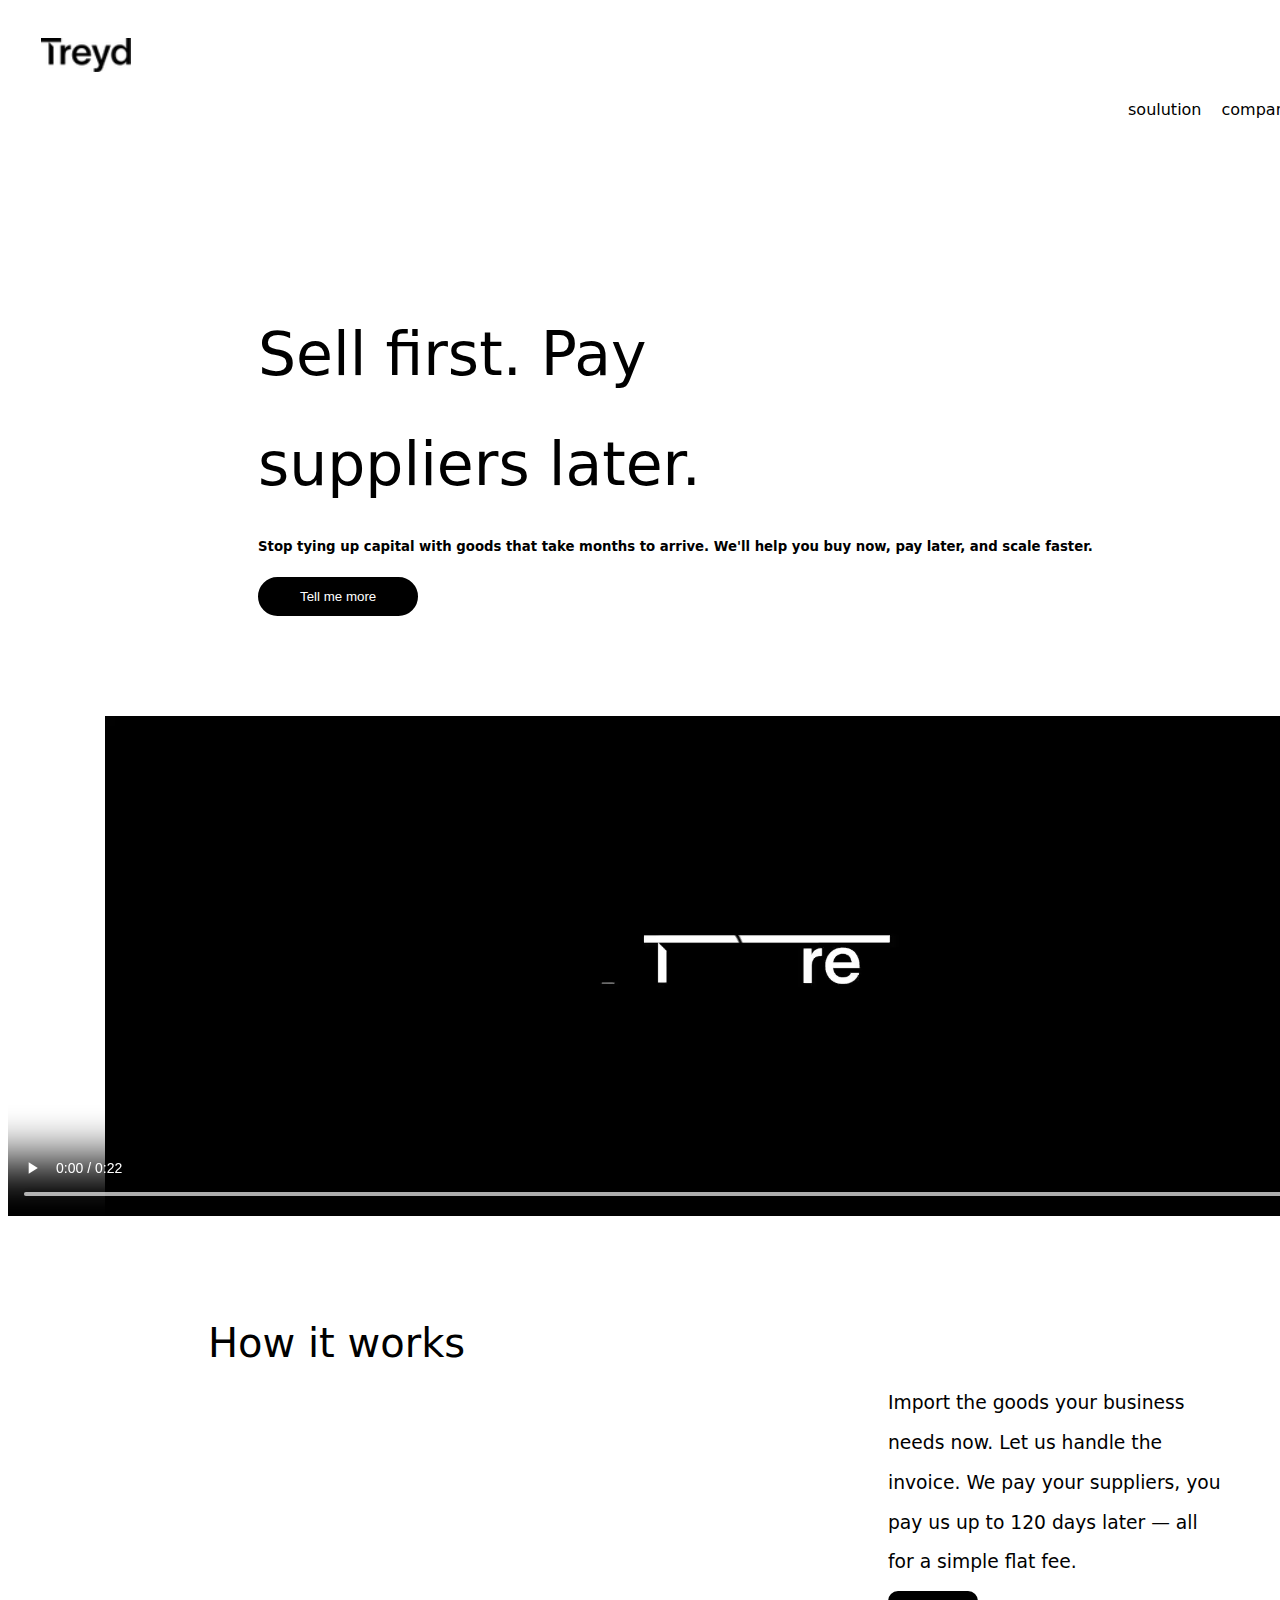
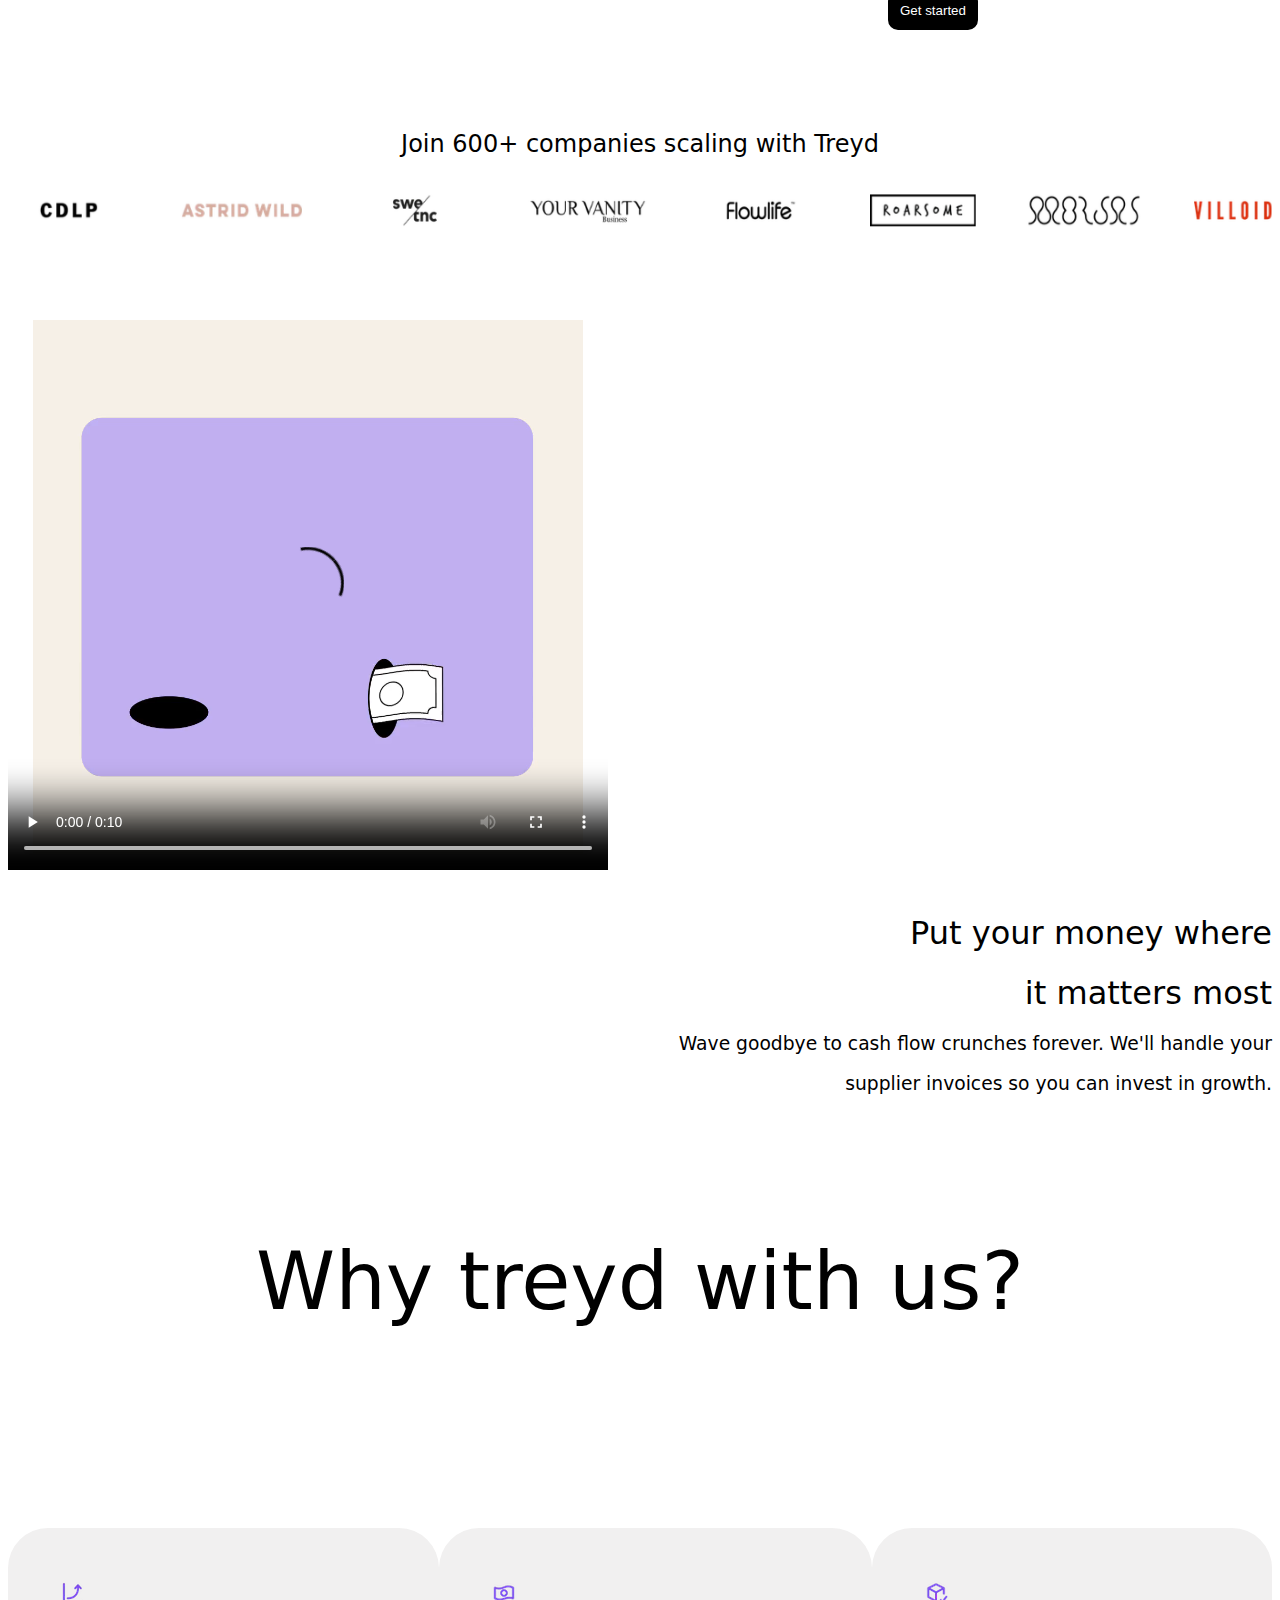
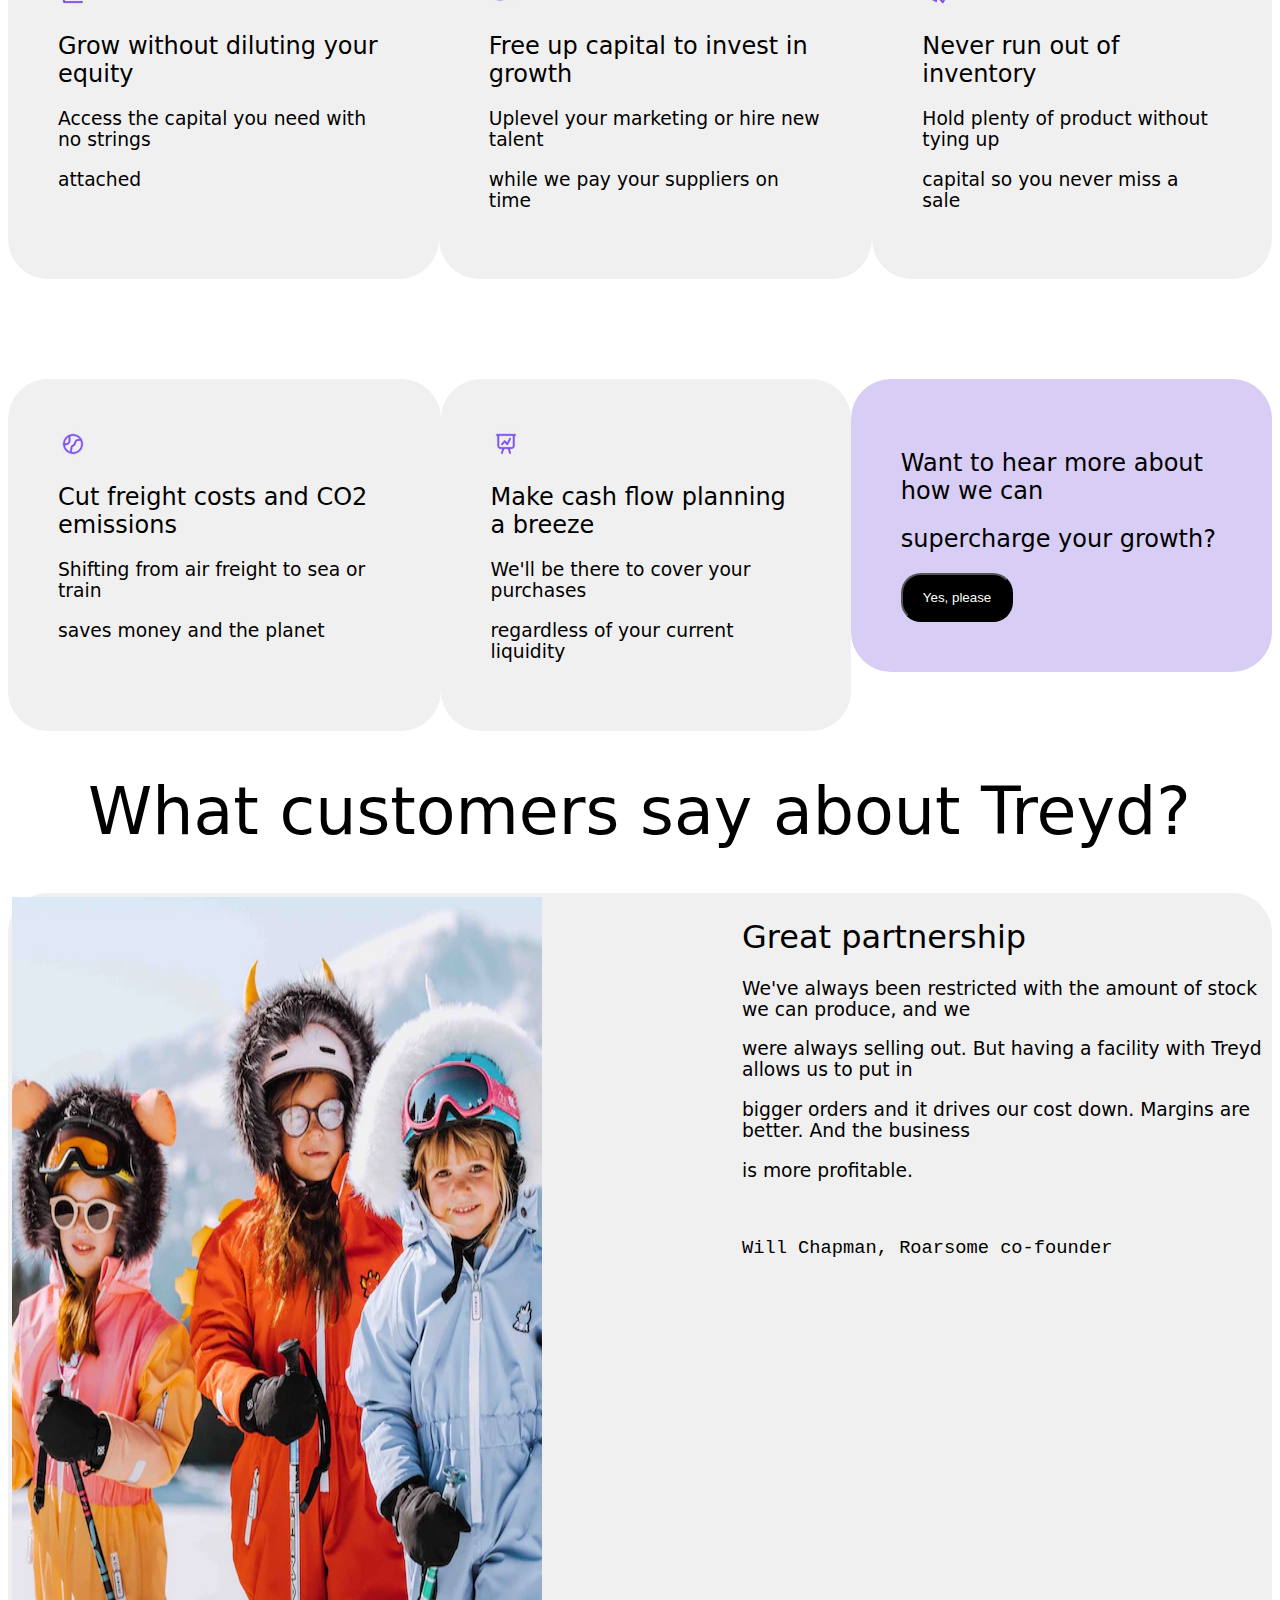
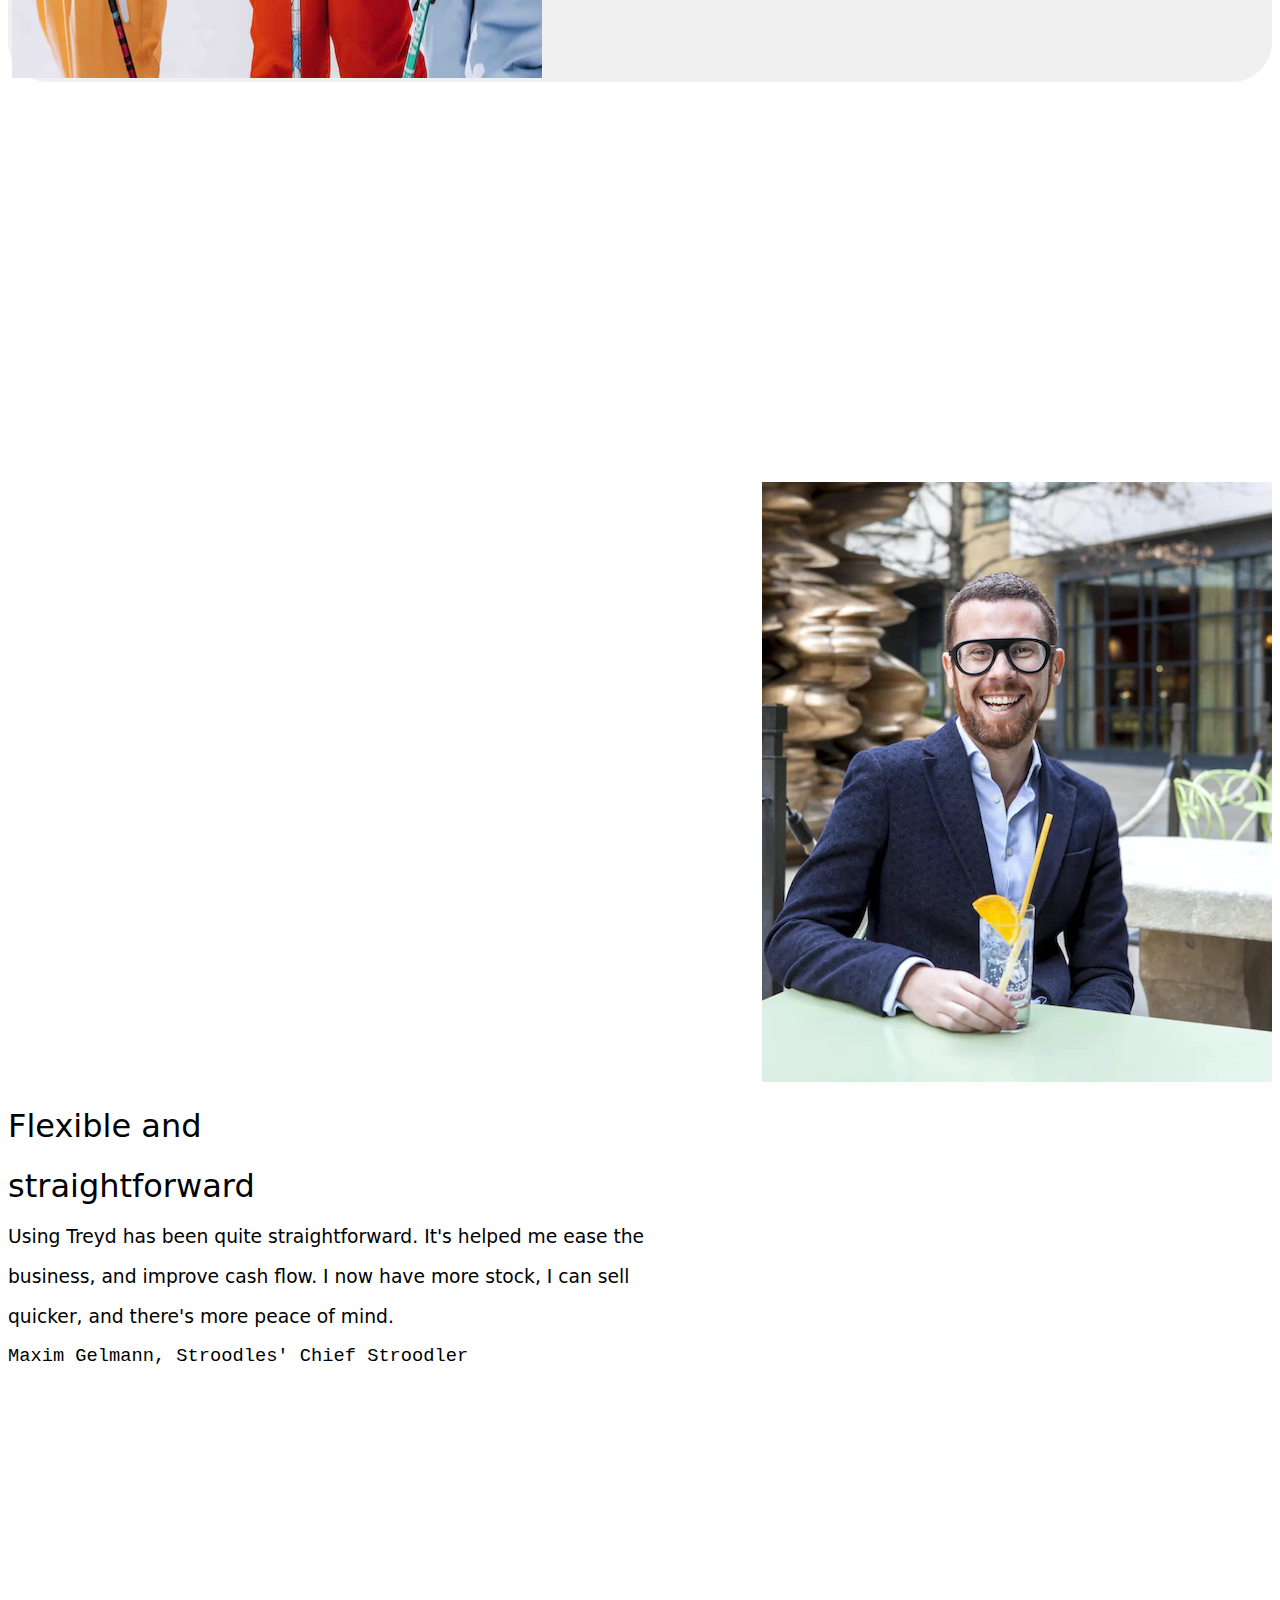
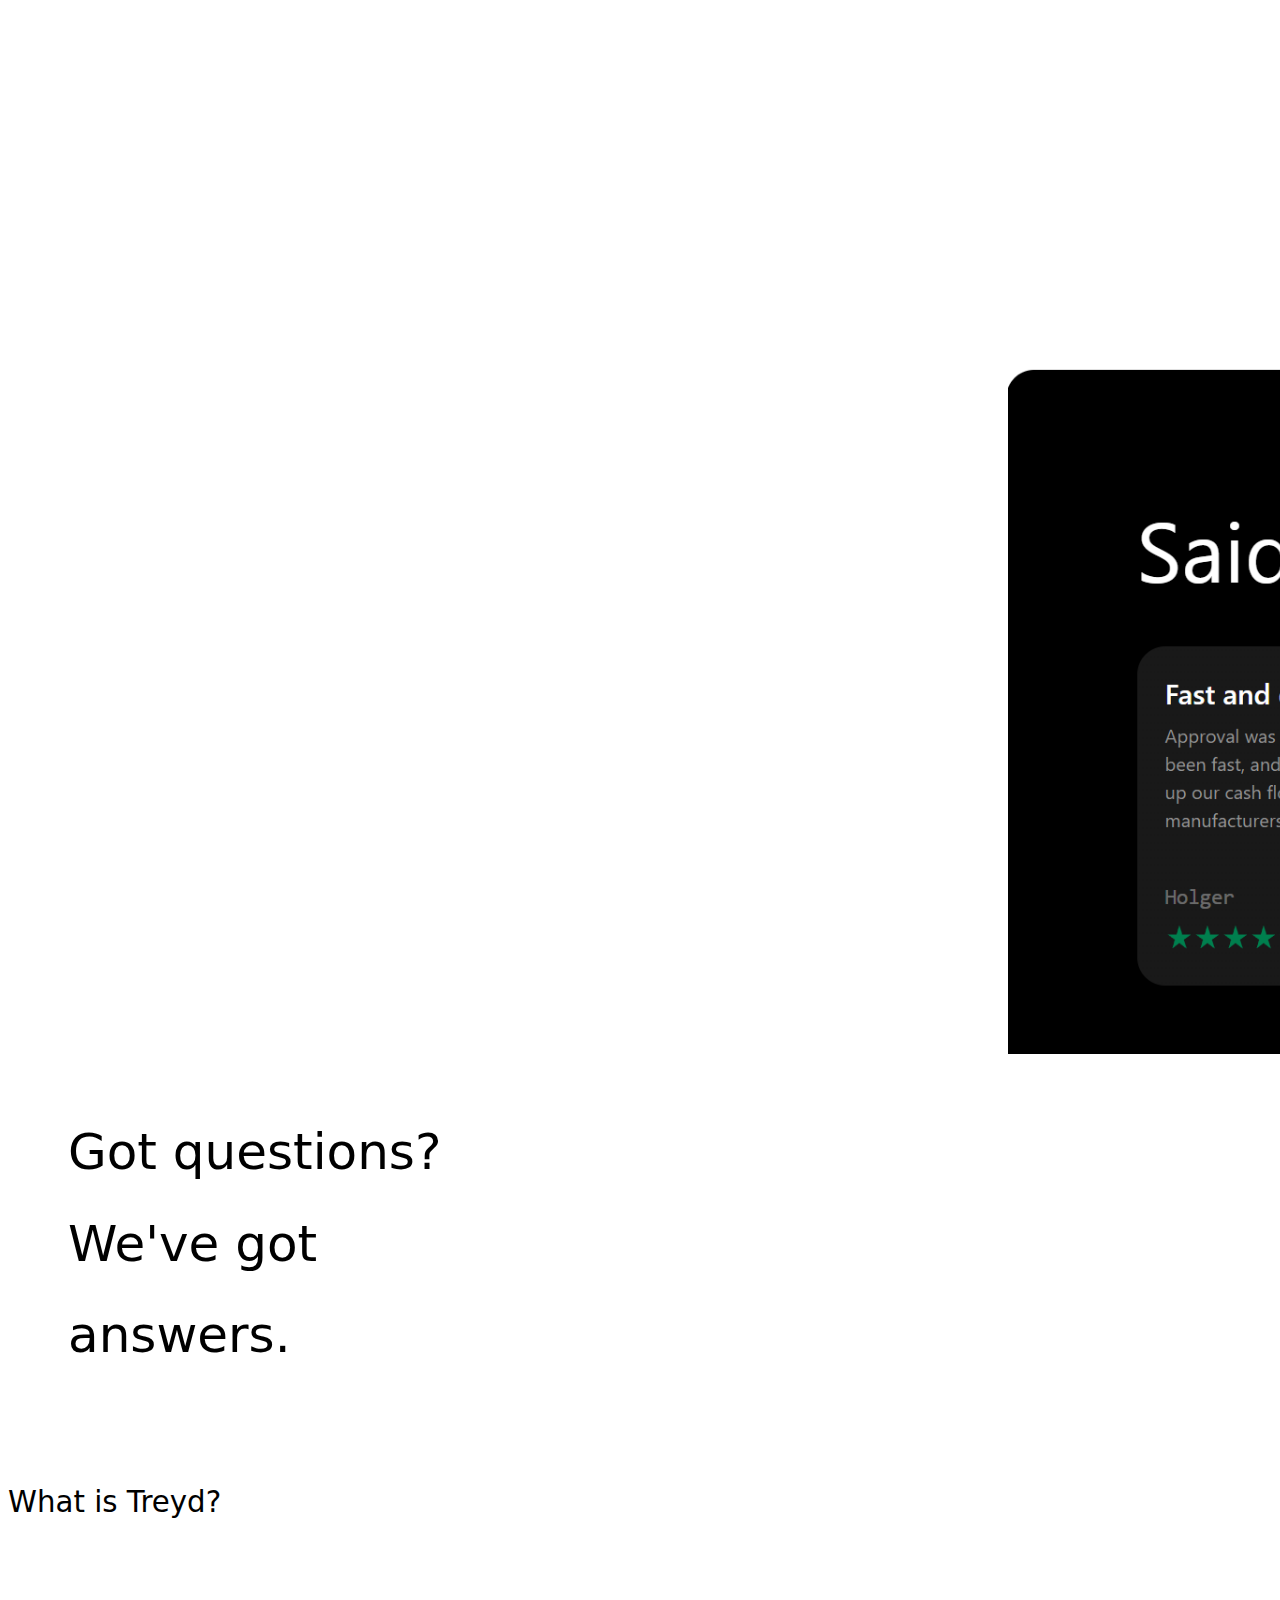
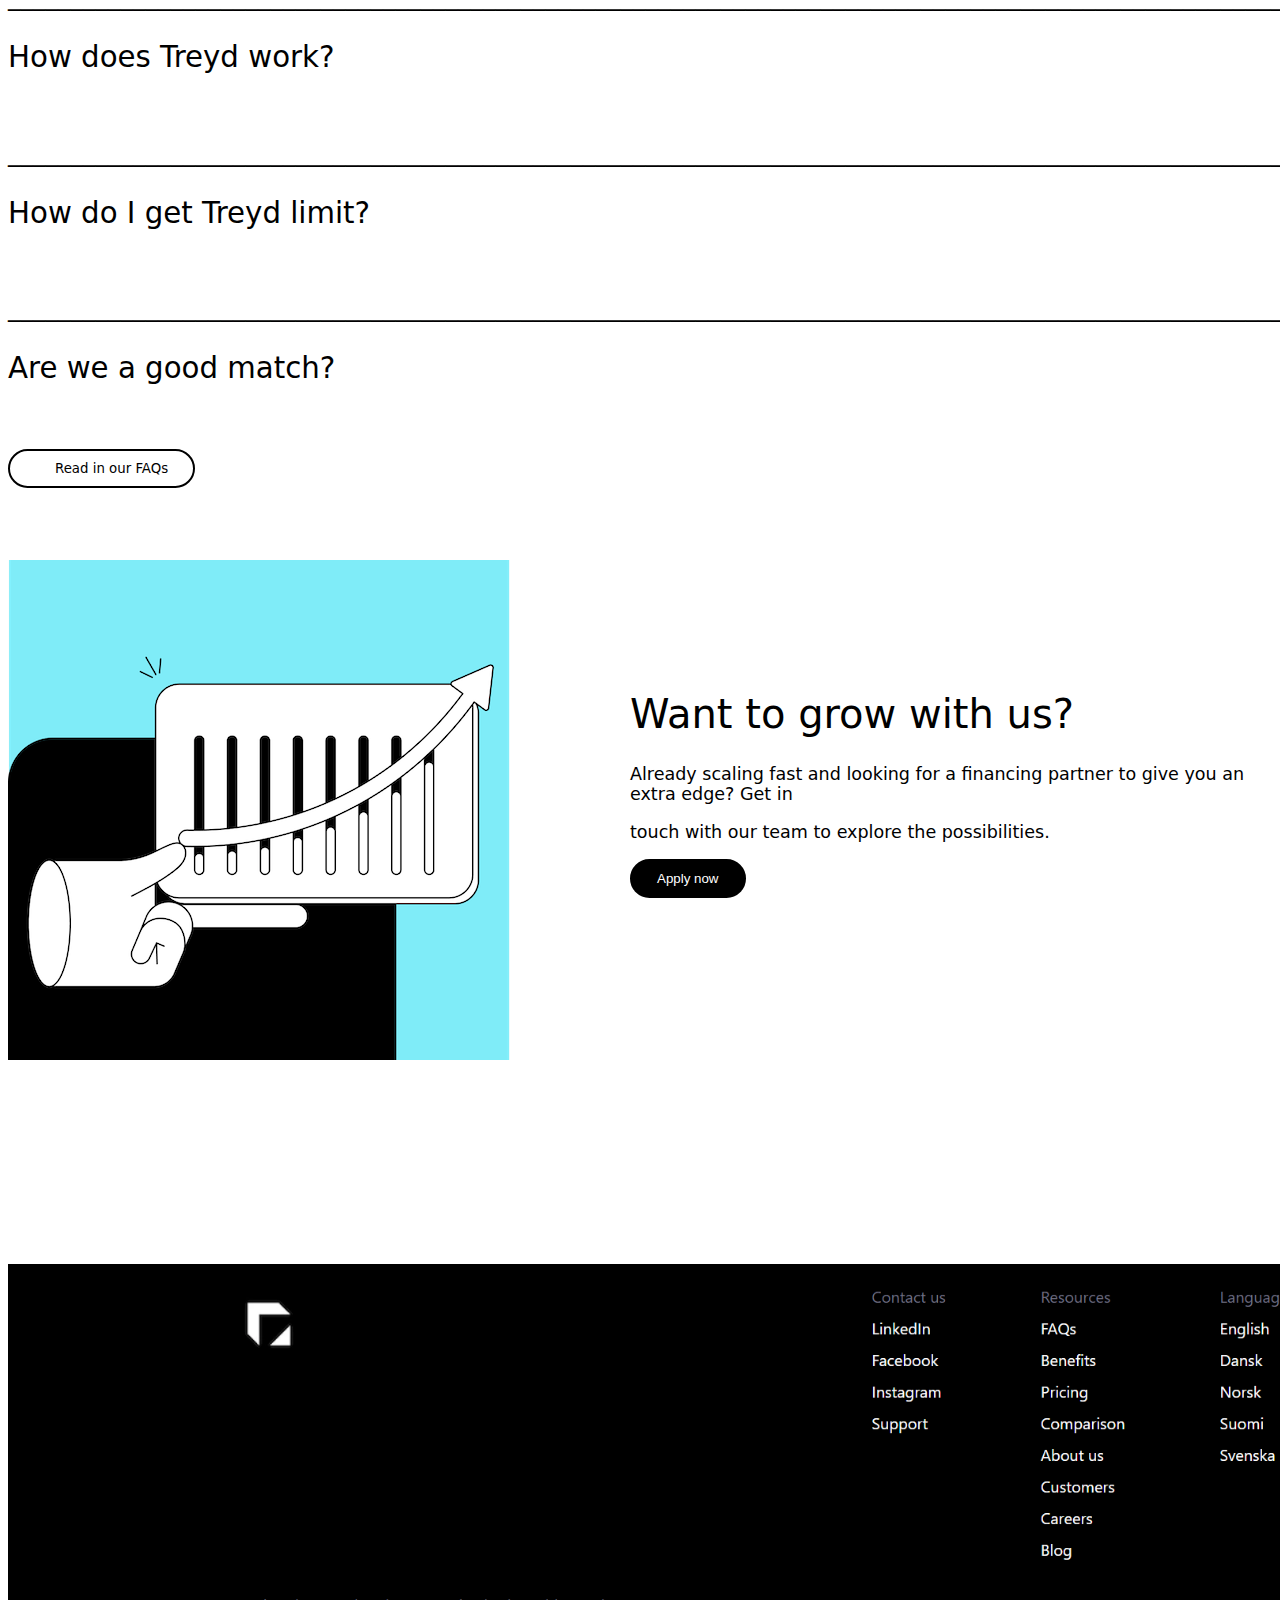
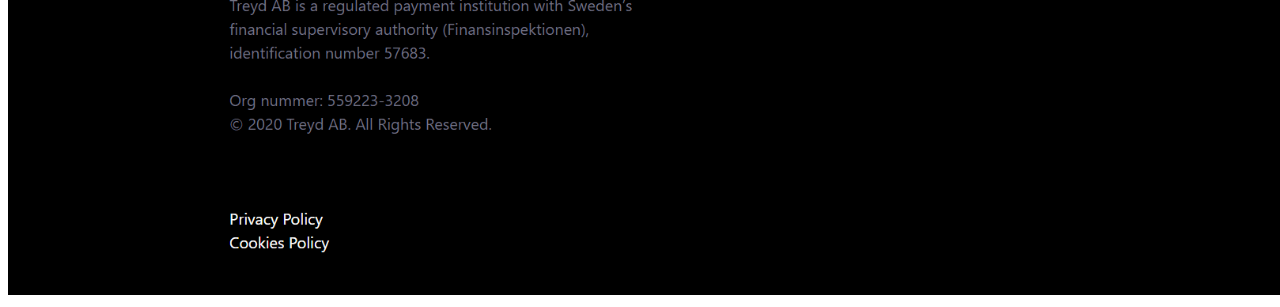
==== index.html @ 62d0bafa "added clone page" ====
<!DOCTYPE html>
<html lang="en">
  <head>
    <meta charset="UTF-8" />
    <meta name="viewport" content="width=device-width, initial-scale=1.0" />
    <title>Document</title>
    <link rel="stylesheet" href="css/style.css" />
  </head>

  <body>
    <div
      style="
        font-family: ui-sans-serif, system-ui, -apple-system, BlinkMacSystemFont,
          Segoe UI, Roboto, Helvetica Neue, Arial, Noto Sans, sans-serif,
          Apple Color Emoji, Segoe UI Emoji, Segoe UI Symbol, Noto Color Emoji;
      "
    >
      <div class="nav-bar">
        <div><img src="img/Screenshot 2023-12-02 093352.png" alt="" /></div>
        <div class="links">
          <a href="">soulution</a>
          <a href="">company</a>
          <a href="">customers</a>
          <a href="">blog</a>
        </div>
      </div>
      <div style="margin-top: 200px" class="heading">
        <div class="main_word_heading">
          <h1>Sell first. Pay</h1>
          <h1>suppliers later.</h1>
        </div>

        <div>
          <h5>
            Stop tying up capital with goods that take months to arrive. We'll
            help you buy now, pay later, and scale faster.
          </h5>
        </div>
        <div><button class="button_heading">Tell me more</button></div>
      </div>
    </div>
    <div class="vid">
      <video width="1400px" height="500px" controls>
        <source src="video/1697028866-howitworks_en.mp4" />
      </video>
    </div>
    <div class="sec_part">
      <div class="main_word_sec_part">
        <h1>How it works</h1>
      </div>

      <div class="content_sec_part">
        <h3>Import the goods your business</h3>
        <h3>needs now. Let us handle the</h3>
        <h3>invoice. We pay your suppliers, you</h3>
        <h3>pay us up to 120 days later — all</h3>
        <h3>for a simple flat fee.</h3>
        <button class="btn1_content_sec_part">Get started</button>
      </div>

      <div class="joined_companies">
        <h2>Join 600+ companies scaling with Treyd</h2>
        <img
          style="width: 1400px"
          src="img/Screenshot 2023-12-02 121908.png"
          alt=""
        />
      </div>
      <br />
      <br />
      <br />
      <br />
      <div class="money">
        <div class="vid2">
          <video width="600px" height="550px" controls>
            <source src="video/1696490784-money-matters.mp4" />
          </video>
        </div>
        <div class="putting_money">
          <h1>Put your money where</h1>
          <h1>it matters most</h1>
          <h3>Wave goodbye to cash flow crunches forever. We'll handle your</h3>
          <h3>supplier invoices so you can invest in growth.</h3>
          <button class="btn3_putting_money">I'd like that</button>
        </div>
      </div>
      <h1 style="text-align: center; font-size: 80px; font-weight: 400">
        Why treyd with us?
      </h1>
      <div class="why_Treyd_with_us">
        <div
          style="
            background-color: rgb(241, 240, 240);
            border-radius: 40px;
            padding: 50px 50px;
          "
          class="first_block_why_treyd_with_us"
        >
          <div>
            <img src="img/1696495743-chart-increase.webp" alt="" />
          </div>

          <div>
            <h2>Grow without diluting your equity</h2>
            <h3>Access the capital you need with no strings</h3>
            <h3>attached</h3>
          </div>
        </div>
        <div
          style="
            background-color: rgb(241, 240, 240);
            border-radius: 40px;
            padding: 50px 50px;
          "
          class="sec_block_why_treyd_with_us>"
        >
          <div>
            <img src="img/1696511648-bank-note.webp" alt="" />
          </div>

          <div>
            <h2>Free up capital to invest in growth</h2>
            <h3>Uplevel your marketing or hire new talent</h3>
            <h3>while we pay your suppliers on time</h3>
          </div>
        </div>

        <div
          style="
            background-color: rgb(241, 240, 240);
            border-radius: 40px;
            padding: 50px 50px;
          "
          class="third_block_why_treyd_with_us"
        >
          <div><img src="img/1696511803-box-check.webp" alt="" /></div>

          <div>
            <h2>Never run out of inventory</h2>
            <h3>Hold plenty of product without tying up</h3>
            <h3>capital so you never miss a sale</h3>
          </div>
        </div>
      </div>

      <div class="part2_why_treyd_with_us">
        <div
          style="
            background-color: rgb(241, 240, 240);
            border-radius: 40px;
            padding: 50px 50px;
          "
          class="first_block_why_treyd_with_us_part2"
        >
          <div><img src="img/1696511819-world.webp" alt="" /></div>

          <div>
            <h2>Cut freight costs and CO2 emissions</h2>
            <h3>Shifting from air freight to sea or train</h3>
            <h3>saves money and the planet</h3>
          </div>
        </div>

        <div
          style="
            background-color: rgb(241, 240, 240);
            border-radius: 40px;
            padding: 50px 50px;
          "
          class="sec_block_why_treyd_with_us_part2"
        >
          <div><img src="img/1696511837-presentation.webp" alt="" /></div>

          <div>
            <h2>Make cash flow planning a breeze</h2>
            <h3>We'll be there to cover your purchases</h3>
            <h3>regardless of your current liquidity</h3>
          </div>
        </div>

        <div>
          <div
            style="
              background-color: rgb(216, 205, 244);
              padding: 50px 50px;
              border-radius: 40px;
            "
            class="third_block_why_treyd_with_us_part2"
          >
            <div>
              <h2>Want to hear more about how we can</h2>
              <h2>supercharge your growth?</h2>
            </div>

            <div>
              <button
                style="
                  background-color: black;
                  color: white;
                  padding: 15px 20px;
                  border-radius: 20px;
                "
              >
                Yes, please
              </button>
            </div>
          </div>
        </div>
      </div>

      <div style="margin-left: 80px">
        <h1 style="font-weight: 400; font-size: 65px">
          What customers say about Treyd?
        </h1>
      </div>

      <div class="part4_customer's_opinion">
        <div
          style="background-color: rgb(241, 240, 240); border-radius: 40px"
          class="opinion1"
        >
          <img src="img/1694075767-roarsome_cropped.webp" alt="" />

          <div class="text_opinion1" style="margin-bottom: 400px">
            <h1>Great partnership</h1>
            <h3>
              We've always been restricted with the amount of stock we can
              produce, and we
            </h3>
            <h3>
              were always selling out. But having a facility with Treyd allows
              us to put in
            </h3>
            <h3>
              bigger orders and it drives our cost down. Margins are better. And
              the business
            </h3>
            <h3>is more profitable.</h3>
            <br />
            <h3 style="font-family: 'Courier New', Courier, monospace">
              Will Chapman, Roarsome co-founder
            </h3>
          </div>
        </div>

        <div style="margin-top: 400px" class="opinion2">
          <div style="text-align: right">
            <img src="img/1690219206-stroodles_maxim.webp" alt="" />
          </div>

          <div style="margin-bottom: 600px">
            <h1>Flexible and</h1>
            <h1>straightforward</h1>
            <h3>
              Using Treyd has been quite straightforward. It's helped me ease
              the
            </h3>
            <h3>
              business, and improve cash flow. I now have more stock, I can sell
            </h3>
            <h3>quicker, and there's more peace of mind.</h3>
            <h3 style="font-family: 'Courier New', Courier, monospace">
              Maxim Gelmann, Stroodles' Chief Stroodler
            </h3>
          </div>
        </div>
      </div>
    </div>

    <div class="ratings">
      <img
        style="width: 1500px; margin-left: 1000px"
        src="img/Screenshot 2023-12-02 201817.png"
        alt=""
      />
    </div>

    <br />
    <br />
    <div class="info">
      <div style="margin-left: 60px" class="main_info">
        <h1>Got questions?</h1>
        <h1>We've got</h1>
        <h1>answers.</h1>
      </div>
      <br />
      <br />
      <div>
        <h3>
          What is Treyd?
          <a style="margin-left: 1300px" href="what_is_Treyd.html">+</a>
        </h3>
        <p>
          ______________________________________________________________________________________________________________________________________
        </p>
        <h3>
          How does Treyd work?
          <a style="margin-left: 1300px" href="How_does_Treyd_work.html">+</a>
        </h3>
        <p>
          ______________________________________________________________________________________________________________________________________
        </p>
        <h3>
          How do I get Treyd limit?
          <a style="margin-left: 1300px" href="How_do_I_get_Treyd_limit.html"
            >+</a
          >
        </h3>
        <p>
          ______________________________________________________________________________________________________________________________________
        </p>
        <h3>
          Are we a good match?
          <a style="margin-left: 1300px" href="Are _we_a_good_match.html">+</a>
        </h3>
        <button class="Meow_FAQs">
          <a href="Meow_FAQs.html">Read in our FAQs</a>
        </button>
      </div>
    </div>
    <br />
    <br />
    <br />
    <br />

    <div class="finsh">
      <div class="final_div">
        <img src="img/1696585697-growth-blue.png" alt="" />
      </div>

      <div style="margin-top: 105px" class="final_word">
        <h1>Want to grow with us?</h1>
        <div class="final_word2">
          <h3>
            Already scaling fast and looking for a financing partner to give you
            an extra edge? Get in
          </h3>
          <h3>touch with our team to explore the possibilities.</h3>
        </div>
        <button class="btn_final_div">Apply now</button>
      </div>
    </div>

    <div style="text-align: center; margin-top: 200px" class="final">
      <img style="width: 1500px" src="img/final.png" alt="" />
    </div>
  </body>
</html>
---- css/style.css ----
a{
    text-decoration: none;
    color: black;
    font-weight: lighter;
    font-family: ui-sans-serif, system-ui, -apple-system, BlinkMacSystemFont, "Segoe UI, Roboto, Helvetica Neue, Arial, Noto Sans, sans-serif, Apple Color Emoji, Segoe UI Emoji, Segoe UI Symbol, Noto Color Emoji";
    margin-left: 20px
}
.links{
    display: flex;
    margin-left: 1100px;

    
}
.heading{
    margin-left: 250px;
    
    

font-family: ui-sans-serif, system-ui, -apple-system, BlinkMacSystemFont, "Segoe UI, Roboto, Helvetica Neue, Arial, Noto Sans, sans-serif, Apple Color Emoji, Segoe UI Emoji, Segoe UI Symbol, Noto Color Emoji"    
}
.main_word_heading{
    font-size: 30px;
    font-weight: lighter;

}
.button_heading{
background-color: black;
color: white;
border: 2px solid black;
border-radius: 20px;
padding: 10px 40px;
}
.btn1_nav-bar{
    background-color: black;
    color: white;
    border: 2px solid black;
    border-radius: 20px;
    padding: 10px 10px;
    margin-left: 20px;
    
}
.vid{
    margin-top: 100px;
    text-align: center;
}
.sec_part{
    font-family: ui-sans-serif, system-ui, -apple-system, BlinkMacSystemFont, "Segoe UI, Roboto, Helvetica Neue, Arial, Noto Sans, sans-serif, Apple Color Emoji, Segoe UI Emoji, Segoe UI Symbol, Noto Color Emoji"        
}
.main_word_sec_part{
    font-size: 20px;
    font-weight: lighter;
    text-align: left;
    margin-left: 200px;
    margin-top: 100px;
    
}
.content_sec_part{
    margin-left: 880px;

    
    
}
.btn1_content_sec_part{
    background-color: black;
    color: white;
    border: 2px solid black;
    border-radius: 10px;
    padding: 10px 10px;
    margin-right: 80px;
    
}
.joined_companies{
    text-align: center;
    margin-top: 100px;

}
.vid2{
margin-top: 100px;    
display: inline;

}
.h3{
    color: rgb(181,180,181);
}
.putting_money{
 text-align: right; 
 margin-left: 1100px;
 margin-bottom: 800px;
 display: inline;
}
.btn3_putting_money{
    background-color: black;
    color: white;
    border: 2px solid black;
    border-radius: 15px;
    padding: 10px 10px; 
    margin-left: 1410px; 
    
}
h3{font-weight: 400;}
h2{font-weight: 400;}
h1{font-weight: 400;}
.why_Treyd_with_us{
display: flex;
justify-content: space-around;
margin-top: 200px;
}
.part2_why_treyd_with_us{
    display: flex;
    justify-content: space-around; 
    margin-top: 100px; 
}
.opinion1{
    background-color: rgb(241,240,240);
    border-radius: 40px;
    border: 4px solid rgb(241,240,240);
    display: flex;
}



.text_opinion1{
    margin-left: 200px;

}











.ratings{
    display: flex;
    justify-content: space-around; 
    
}
.ratings{
    margin-right: 1000px;
    font-weight: 400;
    font-family: ui-sans-serif, system-ui, -apple-system, BlinkMacSystemFont, "Segoe UI, Roboto, Helvetica Neue, Arial, Noto Sans, sans-serif, Apple Color Emoji, Segoe UI Emoji, Segoe UI Symbol, Noto Color Emoji";
}
.info{
    font-family: ui-sans-serif, system-ui, -apple-system, BlinkMacSystemFont, "Segoe UI, Roboto, Helvetica Neue, Arial, Noto Sans, sans-serif, Apple Color Emoji, Segoe UI Emoji, Segoe UI Symbol, Noto Color Emoji";
    font-weight: 400;
    font-size: 25px;

}
.main_info{
margin-left: 800px;

}
.Meow_FAQs{
    padding: 10px 25px;
    background-color: white;
    border: 2px solid black;
    color: black;
    border-radius: 20px;
}
.finsh{
   display: flex; 
   
   font-family: ui-sans-serif, system-ui, -apple-system, BlinkMacSystemFont, "Segoe UI, Roboto, Helvetica Neue, Arial, Noto Sans, sans-serif, Apple Color Emoji, Segoe UI Emoji, Segoe UI Symbol, Noto Color Emoji";
}
.final_word{
    margin-left: 120px;
    font-size: 20px;
}
.final_word2{
    font-size: 15px;
}
.btn_final_div{
    padding: 10px 25px;
    background-color: black;
    border: 2px solid black;
    border-radius: 20px;
    color: white;
}
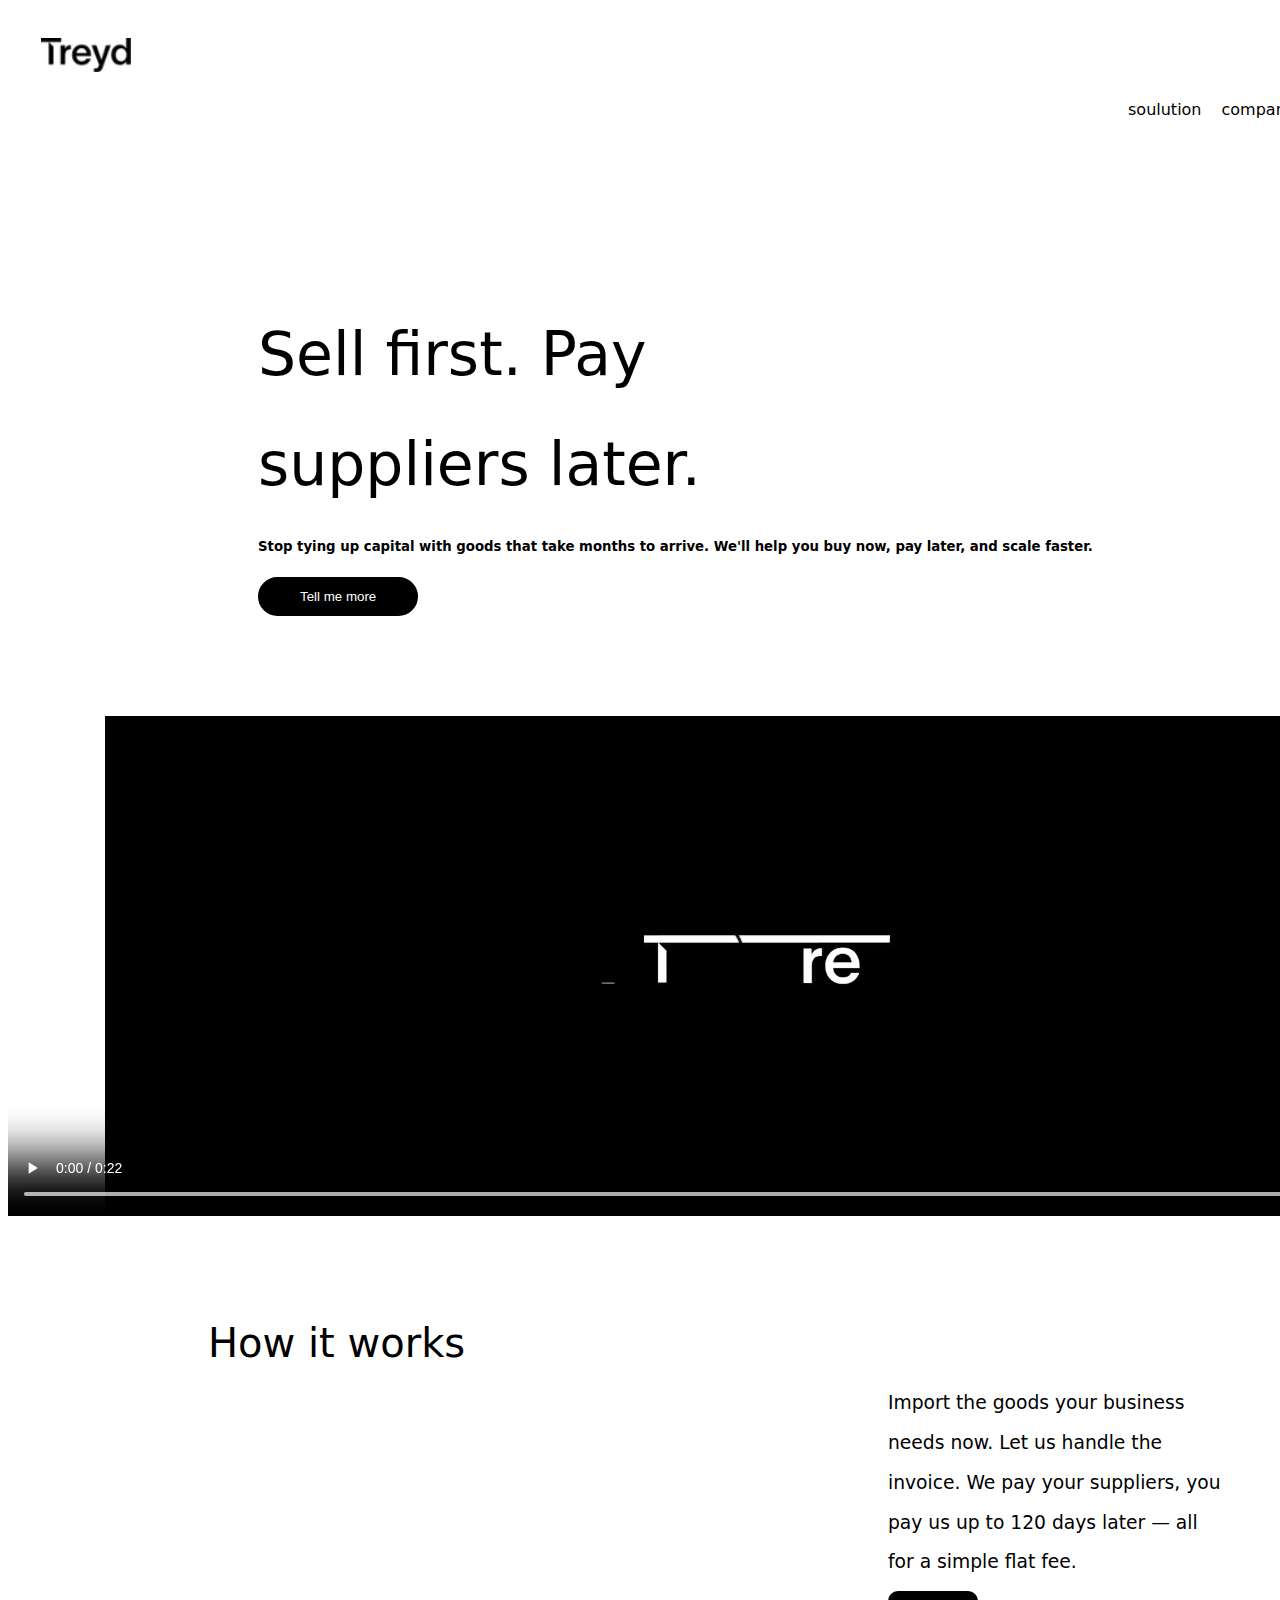
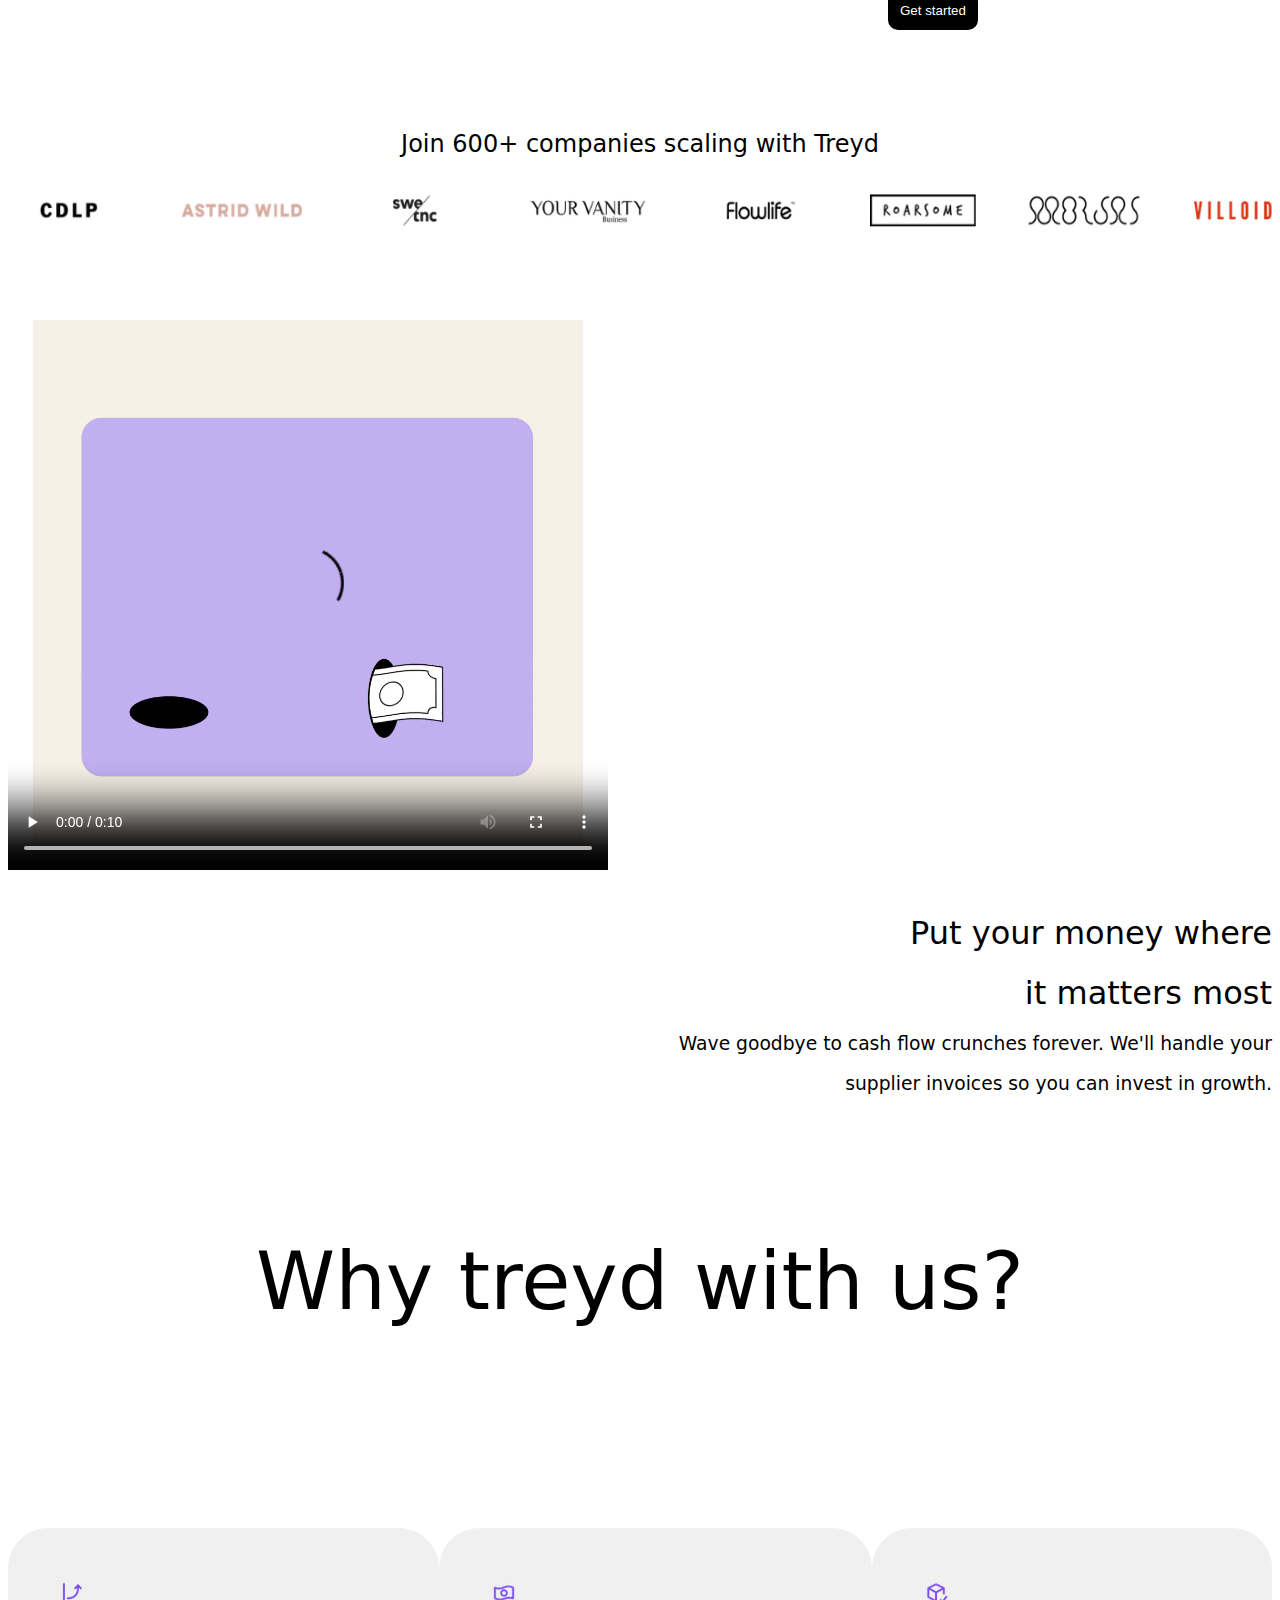
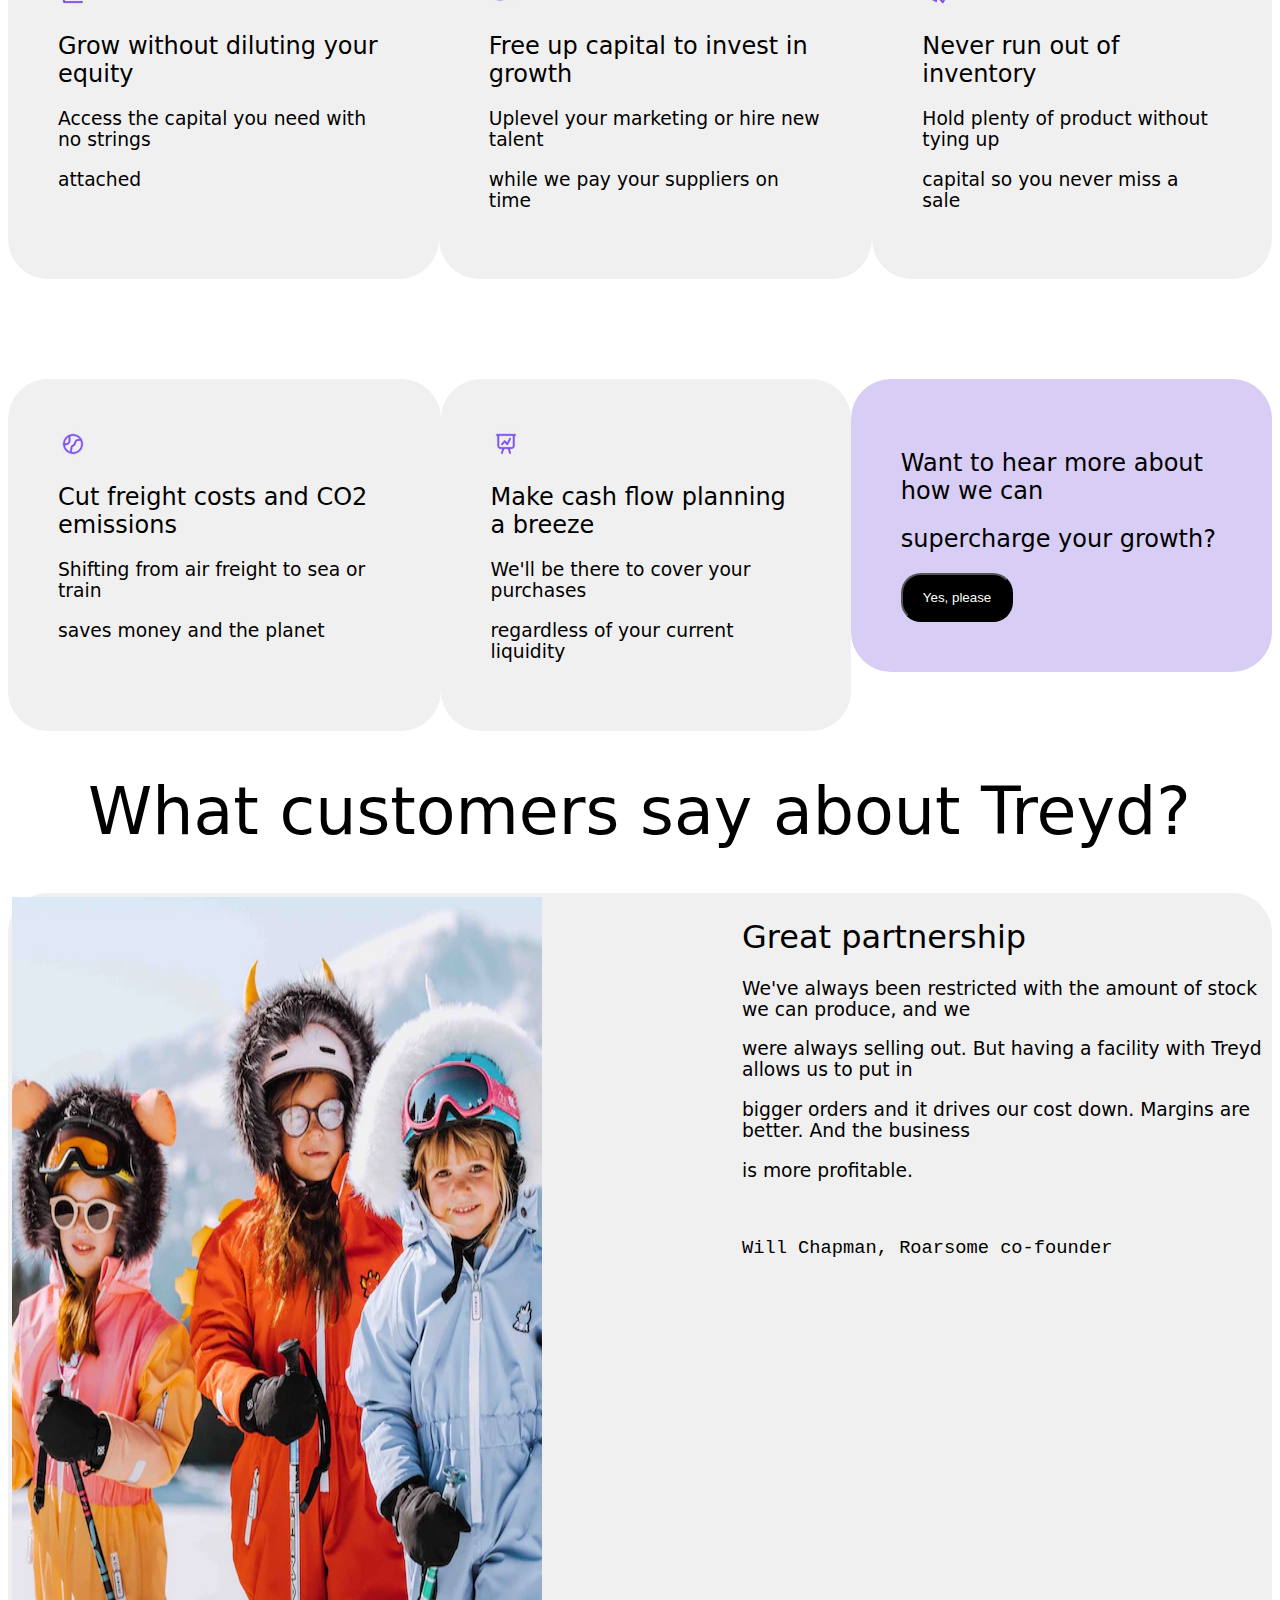
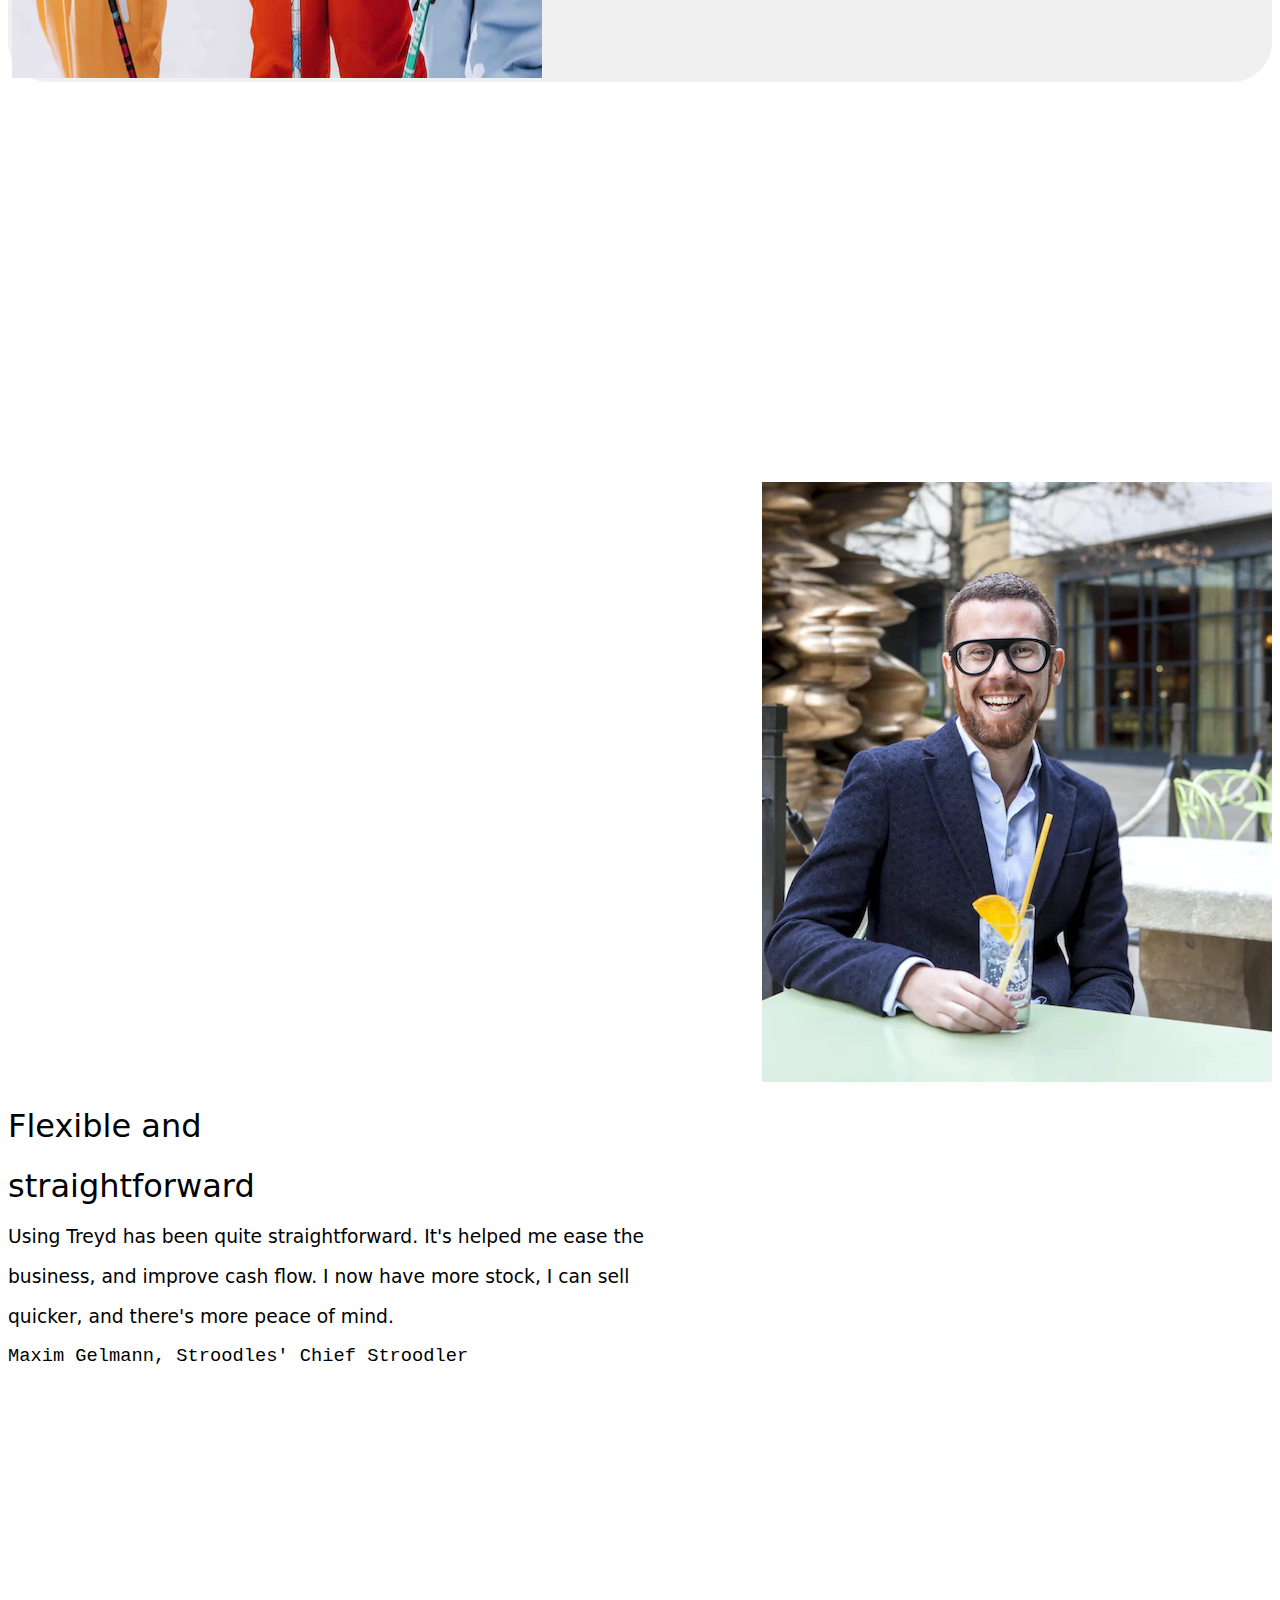
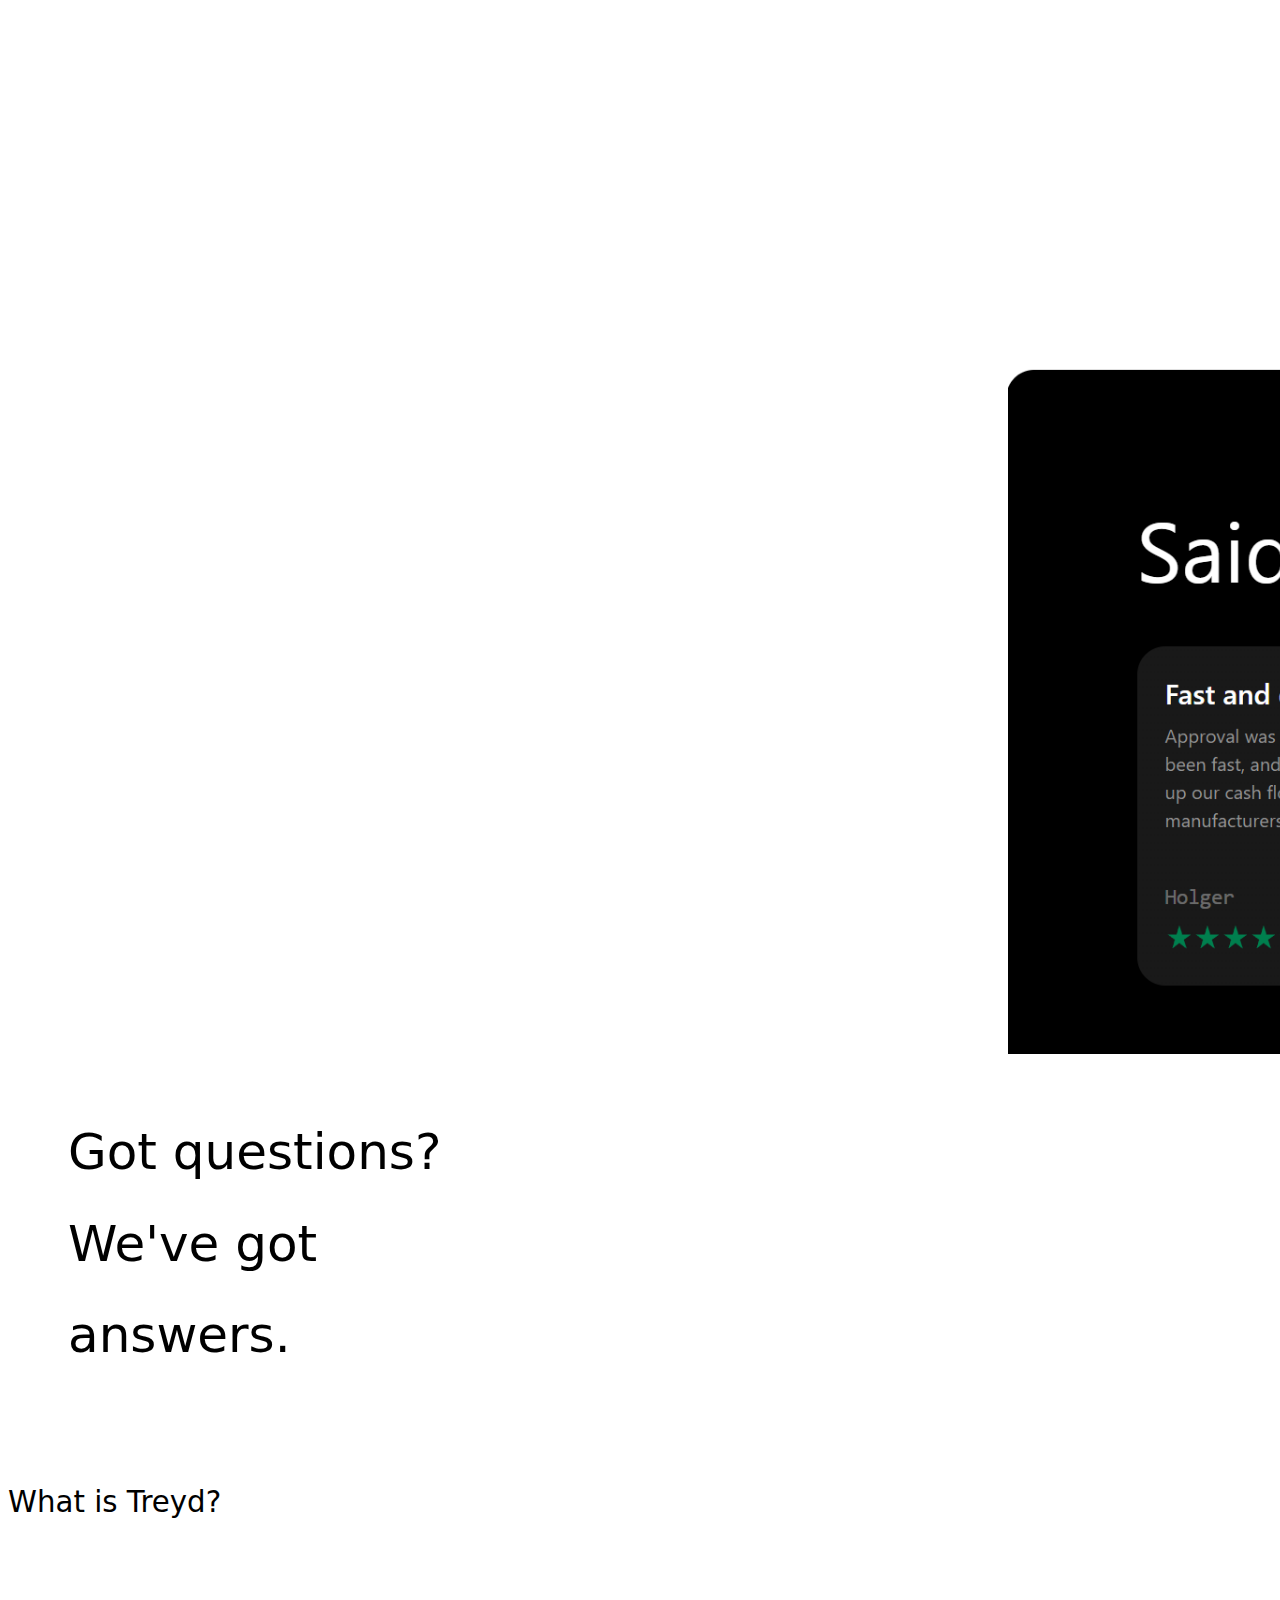
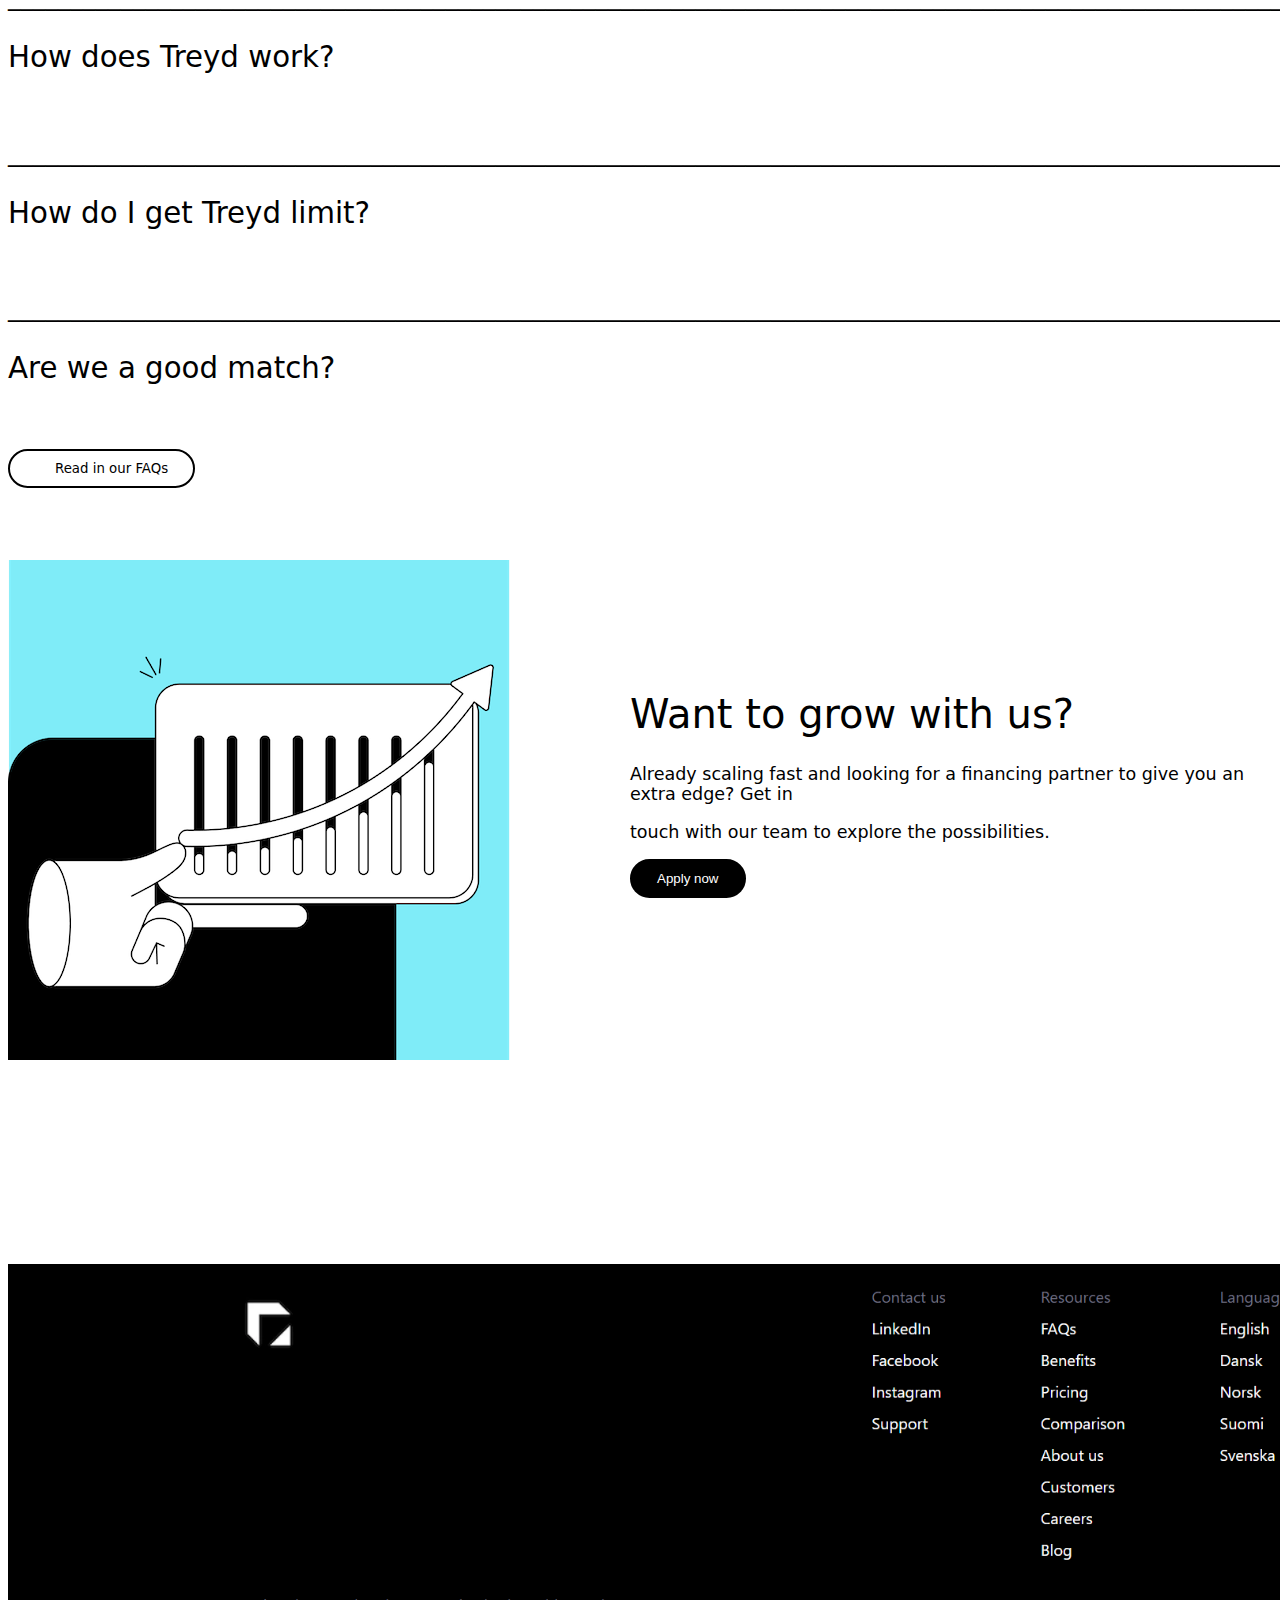
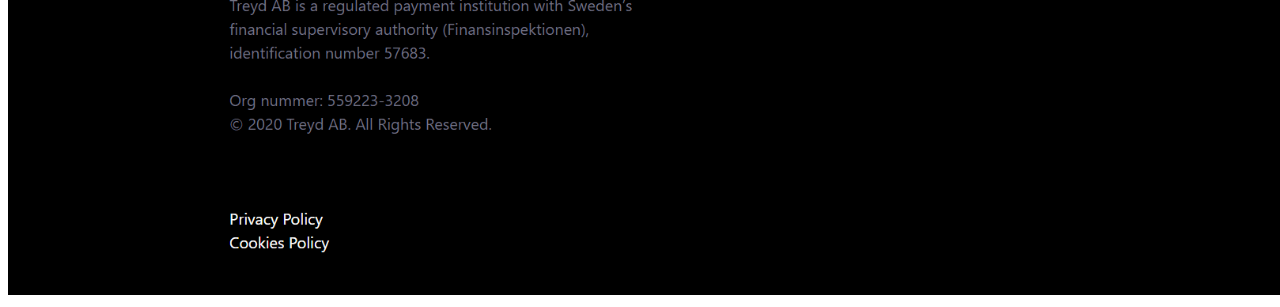
==== commit 8ef73119: "added new link" ====
--- a/index.html
+++ b/index.html
@@ -21,6 +21,7 @@
           <a href="">soulution</a>
           <a href="">company</a>
           <a href="">customers</a>
+          <a href="">blog</a>
           <a href="">blog</a>
         </div>
       </div>
